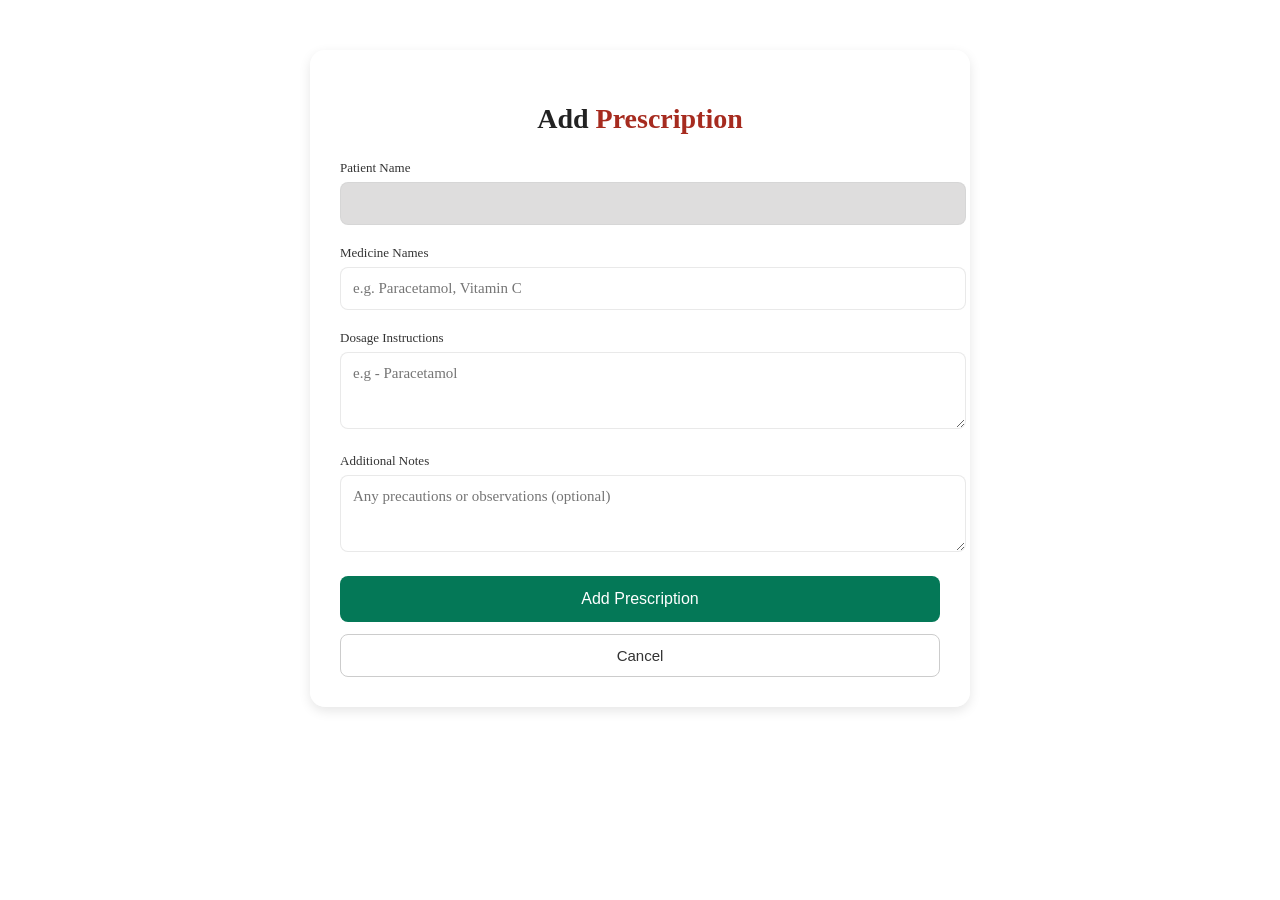
==== app/src/main/resources/static/pages/addPrescription.html @ ec432fde "Initial commit" ====
<!-- addPrescription.html -->
<!DOCTYPE html>
<html lang="en">

<head>
    <meta charset="UTF-8">
    <link rel="icon" type="image/svg+xml" href="../assets/images/logo/logo.png" />
    <title>DoctorDashboard</title>
    <link rel="stylesheet" href="../assets/css/adminDashboard.css">
    <link rel="stylesheet" href="../assets/css/doctorDashboard.css">
    <link rel="stylesheet" href="../assets/css/addPrescription.css">
    <link rel="stylesheet" href="../assets/css/style.css">
    <script src="../js/render.js" defer></script>
    <script src="../js/util.js" defer></script>
    <script src="../js/components/header.js" defer></script>
    <script src="../js/components/footer.js" defer></script>
    <script type="module" src = "../js/addPrescription.js"></script>

</head>

<body onload="renderContent()">
    <div class="container">
        <div class="wrapper">
            <div id="header"></div>
            <div class="main-content">
                <div class="form-container">
                    <h2 id="heading">Add <span>Prescription</span></h2>
                    <form>
                        <label for="patientName">Patient Name</label>
                        <input type="text" id="patientName" disabled>

                        <label for="medicines">Medicine Names</label>
                        <input type="text" id="medicines" placeholder="e.g. Paracetamol, Vitamin C" required>

                        <label for="dosage">Dosage Instructions</label>
                        <textarea id="dosage" rows="3"
                            placeholder="e.g - Paracetamol"></textarea>

                        <label for="notes">Additional Notes</label>
                        <textarea id="notes" rows="3"
                            placeholder="Any precautions or observations (optional)"></textarea>

                        <button type="submit" class="btn-primary" id="savePrescription">Add Prescription</button>
                        <button type="button" onclick="selectRole('doctor')" class="btn-secondary">Cancel</button>
                    </form>
                </div>
            </div>
            <div id="footer"></div>
        </div>
    </div>
</body>
</html>
---- app/src/main/resources/static/assets/css/adminDashboard.css ----
/*this is the style sheet for the adminDashboard. */

/* 
Global Reset (`*`)

* Purpose: Ensure consistent layout across all browsers.
* Properties:

  * `margin: 0` — removes default outer spacing from all elements.
  * `padding: 0` — removes default inner spacing.
  * `box-sizing: border-box` — ensures padding and borders are included within the total width/height of elements.

Base HTML & Body (`html, body`)

* Purpose: Establish a full-height layout and apply a standard font across the page.
* Properties:

  * `height: 100%` — allows containers to stretch to the full viewport height.
  * `font-family: Arial, sans-serif` — applies a clean, readable sans-serif font.

Main Layout Wrapper (`.wrapper`)

* Purpose: Create a flexible, vertical layout that fills the entire screen.
* Properties:

  * `display: flex` — enables flexbox for layout control.
  * `flex-direction: column` — stacks children vertically.
  * `min-height: 100vh` — ensures the wrapper always covers full screen height.

Section Heading (`h2`)

* Purpose: Style the headings prominently for section separation.
* Properties:

  * `font-size: 32px` — makes the heading large and noticeable.
  * `font-weight: bold` — emphasizes text.
  * `margin-bottom: 50px` — creates space below the heading.
  * `color: #003e3e` — uses a strong teal for visual anchoring.

Main Content Section (`.main-content`)

* Purpose: Layout the main content with padding and a background image.
* Properties:

  * `flex-grow: 1` — lets the content fill the available vertical space.
  * `padding: 40px` — adds internal spacing around content.
  * `display: flex` and `flex-direction: column` — organizes content in a vertical stack.
  * `text-align: center` — centers the text.
  * `background-image: url("index.png")` — sets a full-screen dashboard background.
  * `background-size: cover` — ensures the image covers the whole section.
  * `background-position: center` — centers the image.
  * `background-repeat: no-repeat` — avoids tiling the image.
  * `background-attachment: fixed` — fixes the image while scrolling.

Primary Button (`button`)

* Purpose: Design prominent, interactive buttons for main actions.

* Properties:

  * `background-color: #A62B1F` — sets a bold red color.
  * `color: white` — makes text stand out.
  * `border: none` — removes any outline/border.
  * `border-radius: 12px` — creates rounded corners.
  * `padding: 10px 20px` — gives space inside the button.
  * `margin-top: 20px` — adds spacing above the button.
  * `width: 200px` — ensures consistent button width.
  * `cursor: pointer` — shows a hand icon on hover.
  * `font-size: 16px` — makes the text readable.

* On Hover:

  * Retains the same red background to maintain branding.

Admin Button (`.adminBtn`)

* Purpose: Provide a secondary button style for admin-specific actions.

* Properties:

  * `background-color: #f4f4f4` — uses a light grey background.
  * `color: #333` — uses dark text for contrast.
  * `font-weight: bold` — emphasizes text.
  * `width: 110px` — smaller, compact width.
  * `padding: 10px 0` — vertical padding only.
  * `border: none` — clean look.
  * `cursor: pointer` — indicates it's clickable.

* On Hover**:

   Changes text color to `#A62B1F` for brand consistency while keeping the background same.


*/
---- app/src/main/resources/static/assets/css/doctorDashboard.css ----
/* This is the style sheet for the doctorDashboard.html */
/* 
**Table Header (`.table-header`)**

* Set font size to `24px` for clear emphasis.
* Use a dark teal color (`#015c5d`) for consistency with the theme.
* Add `30px` bottom margin and remove right margin.

**Table Styling (`table`)**

* Make the table full width (`100%`).
* Collapse borders for clean lines.
* Use a `sans-serif` font.
* Add `20px` top margin for spacing.

**Table Head (`thead`)**

* Set a very light dark background (`#33333310`) for header row.
* Use white text color (`#fff`).

**Table Cells (`td, th`)**

* Apply padding of `12px 16px` for spacing.
* Center-align the text.
* Add a subtle bottom border (`1px solid #ddd`).

**Table Row Styling**

* Alternate row colors for better readability:

  * Even rows: semi-transparent light grey (`#f9f9f959`).
  * Odd rows: soft white background (`#ffffffc0`).
* On hover: highlight row with a light teal overlay (`#015c5d39`).

**Prescription Button (`.prescription-btn`)**

* Set size to `30px x 30px`.
* Make it interactive with a pointer cursor.
* Add transition effects for scale and brightness on hover.
* On hover:

  * Slightly enlarge (`scale(1.1)`)
  * Brighten appearance
* On click: slightly shrink (`scale(0.95)`).

**No Record Message (`.noPatientRecord`)**

* Use a `16px` italic grey font to indicate no data gently.

**Today Button (`.today-btn`)**

* Add right margin (`10px`).
* Add padding (`10px`).
* Set background color to teal green (`#015c5d`).

**Date Picker (`.date-picker`)**

* Add left margin (`10px`) and top margin (`13px`).
* Round corners with `8px` radius.
* Add padding (`10px`) and set fixed height (`30px`).

---

Let me know if you'd like a consolidated style guide for the entire HospitalCRM frontend.
 */
---- app/src/main/resources/static/assets/css/addPrescription.css ----
/* This is the stylesheet for the addPrescription.html */

.form-container {
    width: 100%; 
    max-width: 600px;
    background: #ffffffc8;
    margin: 50px auto;
    padding: 30px;
    border-radius: 15px;
    box-shadow: 0 4px 12px rgba(0, 0, 0, 0.1);
    animation: fadeIn 0.5s ease-in-out;
  }

  .container h2 {
    text-align: center;
    color: #222;
    font-size: 28px;
    margin-bottom: 25px;
  }

  .container h2 span {
    color: #A62B1F;
  }

  label {
    display: block;
    margin-bottom: 6px;
    font-weight: 500;
    color: #333;
    text-align: left;
    font-size: 13px;
  }

  input, textarea {
    width: 100%;
    padding: 12px;
    resize: vertical;
    margin-bottom: 20px;
    border: 1px solid #cccccc6e;
    border-radius: 8px;
    font-size: 15px;
    outline: none;
    transition: 0.3s;
    font-family: "Verdana";
  }

  input:focus, textarea:focus {
    border-color: #015c5d;
    box-shadow: 0 0 4px #a7f3d0;
    filter: brightness(1.5);
  }

  #patientName{
    background-color: #bdbcbc80;
  }
  .btn-primary {
    background-color: #047857;
    color: #fff;
    padding: 14px;
    width: 100%;
    border: none;
    border-radius: 8px;
    font-size: 16px;
    cursor: pointer;
    transition: 0.3s;
  }

  .btn-primary:hover {
    background-color: #065f46;
  }

  .btn-secondary {
    background-color: transparent;
    color: #333;
    border: 1px solid #ccc;
    padding: 12px;
    width: 100%;
    border-radius: 8px;
    font-size: 15px;
    margin-top: 12px;
    cursor: pointer;
  }

  .btn-secondary:hover{
    color: #fff;
  }

  @keyframes fadeIn {
    from { opacity: 0; transform: translateY(30px); }
    to   { opacity: 1; transform: translateY(0); }
  }
---- app/src/main/resources/static/assets/css/style.css ----
/* This is the style sheet for global change across the files. */

/* style.css */
.header {
    display: flex;
    justify-content: space-between;
    align-items: center;
    background-color: #f4f4f4;
    color: #333;
    padding: 10px 20px;
    border-bottom: 2px solid #ccc;
    flex-wrap: wrap;
    min-height: 60px;
  }
  
  /* Logo section with image + title */
  .logo-link{
    display: flex;
    align-items: center;
    gap: 10px;
    
  }
  
  .logo-img {
    height: 40px;
    width: auto;
    max-width: 100%;
    object-fit: contain;
  }
  
  /* Logo text / slogan */
  .logo-title {
    font-size: 20px;
    font-weight: bold;
    color: #333;
  }
  
  /* Nav links styling */
  nav a {
    margin-left: 20px;
    margin-right: 20px;
    text-decoration: none;
    color: #333;
    font-weight: bold;
  }
  
  nav a:hover {
    color: #003e3e;
  }
  

  /* Responsive behavior */
  @media (max-width: 600px) {
    .header {
      flex-direction: column;
      align-items: flex-start;
    }
  
    nav {
      margin-top: 10px;
    }
  
    nav a {
      margin-left: 0;
      margin-right: 10px;
    }
  
    .logo-img {
      height: 30px;
    }
  
    .logo-title {
      font-size: 18px;
    }
  }

  .doctorHeader{
    margin-right: 30px
  }
  .doctorHeader:hover{
    color:#A62B1F;
  }
/* Footer Section */
.footer {
    background-color: #f4f4f4;
    color: #fff;
    padding: 40px 20px;
    border-top: 2px solid #f4f4f4;
    
  }
  
  .footer-container {
    display: flex;
    flex-wrap: wrap;
    justify-content: space-between;
    gap: 30px;
    max-width: 1200px;
    margin: 0 auto;
  }
  
  .footer-logo {
    flex: 1 1 250px;
    display: flex;
    flex-direction: column;
    align-items: flex-start;
    gap: 15px;
  }
  
  .footer-logo img {
    height: 50px;
    width: auto;
  }
  
  .footer-logo p {
    font-size: 14px;
    color: #0a0a23;
  }
  
  .footer-links {
    display: flex;
    flex: 2 1 500px;
    justify-content: space-between;
    flex-wrap: wrap;
    gap: 20px;
  }
  
  .footer-column {
    display: flex;
    flex-direction: column;
    gap: 10px;
  }
  
  .footer-column h4 {
    font-size: 16px;
    font-weight: bold;
    margin-bottom: 8px;
    color: #0a0a23;
  }
  
  .footer-column a {
    text-decoration: none;
    color: #0a0a23;
    font-size: 14px;
  }
  
  .footer-column a:hover {
    color: #003e3e;
    transition: color 0.3s ease;
  }
  
  /* Mobile Responsiveness */
  @media (max-width: 768px) {
    .footer-container {
      flex-direction: column;
      align-items: flex-start;
    }
  
    .footer-links {
      flex-direction: column;
      gap: 20px;
    }
  }
  

  .modal {
    display: none;
    position: fixed;
    z-index: 999;
    padding-top: 60px;
    left: 0;
    top: 0;
    width: 100%;
    height: 100%;
    background-color: rgba(0,0,0,0.6);
  }
  
  .modal-content {
    background-color: white;
    margin: auto;
    padding: 30px;
    border-radius: 10px;
    width: 400px;
    position: relative;
  }
  
  .modal-content h2{
    font-size: 32px;
  }

  .close {
    color: #aaa;
    position: absolute;
    right: 20px;
    top: 15px;
    font-size: 28px;
    font-weight: bold;
    cursor: pointer;
  }
  
  .close:hover {
    color: black;
  }



  .dashboard-btn{
    width: 100%;
  }

  .input-field {
    padding: 10px;
    border: 1px solid #ccc;
    font-size: 16px;
    margin-top: 10px;
    margin-bottom: 20px;
    width: 100%;
    appearance: none; /* Remove default OS styles */
    background-color: #fff;
    color: #333;
    cursor: pointer;
    border-radius: 8px;
  }
  
  .input-field:hover {
    border-color: #015c5d;
    background-color: #f0fdfd;
  }
  
  .input-field:focus {
    outline: none;
    border-color: #015c5d;
    box-shadow: 0 0 5px rgba(1, 92, 93, 0.5);
    filter: brightness(1.2);
  }
  
  .select-dropdown option {
    font-size: 16px;
    padding: 10px;
  }
  

  #content {
    display: grid;
    grid-template-columns: repeat(auto-fit, minmax(315px, 1fr));
    gap: 40px;
    padding: 20px;
  }

  .doctor-card {
    display: flex;
    flex-direction: column;
    justify-content: space-between;
    border: 1px solid #ddd;
    border-radius: 10px;
    width:auto;
    overflow: hidden;
    background-color: #fff;
    box-shadow: 0 4px 6px rgba(0,0,0,0.1);
    transition: transform 0.2s ease;
  }
  
  .doctor-card:hover {
    transform: scale(1.02);
  }
  
  .doctor-info {
    padding: 12px;
    flex-grow: 1;
  }
  
  .doctor-info h3 {
    margin-top: 30px;
    font-size: 24px;
    color: #015c5d;
  }
  
  .doctor-info p {
    margin: 20px 0px;
    font-size: 14px;
    color: #555;
  }
  
  .card-actions {
    background-color: #e28282;
    padding: 10px;
    text-align: center;
  }

  .card-actions:hover {
    background-color: #d26969;
  }
  
  .card-actions button {
    background: transparent;
    border: none;
    color: #fff;
    font-weight: bold;
    cursor: pointer;
  }
  
  .card-actions button:hover {
    color: #fff;
    border-color: #015c5d;
  }
  
  #roleSelector {
    width:auto;
    border-radius: 10px;
  }
  
  span {
    color : #A62B1F;
  }

  .searchBar{
    height: 30px;
    padding:20px;
    font-size: 16px;
    margin-bottom: 30px;
    border: 0.2px solid grey;
}

  .searchBar:focus{
    outline: none;
    border-color: #015c5d;
    box-shadow: 0 0 5px rgba(1, 92, 93, 0.697);
}

.filter-wrapper {
  width: 350px;
  display: flex;
  flex-direction: row;
  
}

.filter-select {
  margin-right: 8px;
  width: 100%;
  padding: 8px 12px;
  border: 1px solid #ccc;
  border-radius: 6px;
  background-color: #fff;
  color: #333;
  font-size: 14px;
  background-position: right 10px center;
  background-size: 16px 16px;
  cursor: pointer;
  transition: border-color 0.2s, box-shadow 0.2s;
}

.filter-select:focus {
  border-color: #015c5d;
  box-shadow: 0 0 5px rgba(1, 92, 93, 0.697);
  outline: none;
}

.availabilityLabel{
  margin-bottom: 8px;
}

.availability-container {
  margin-bottom: 1rem;
  
}

.checkbox-group {
  display: flex;
  flex-direction: column;
  gap: 1rem;
  margin-top: 1rem;
}

.checkbox-group label {
  font-weight: 500;
  cursor: pointer;
}

.checkbox-group input[type="checkbox"] {
  margin-right: 0.5rem;
  accent-color: #015c5db8; 
}
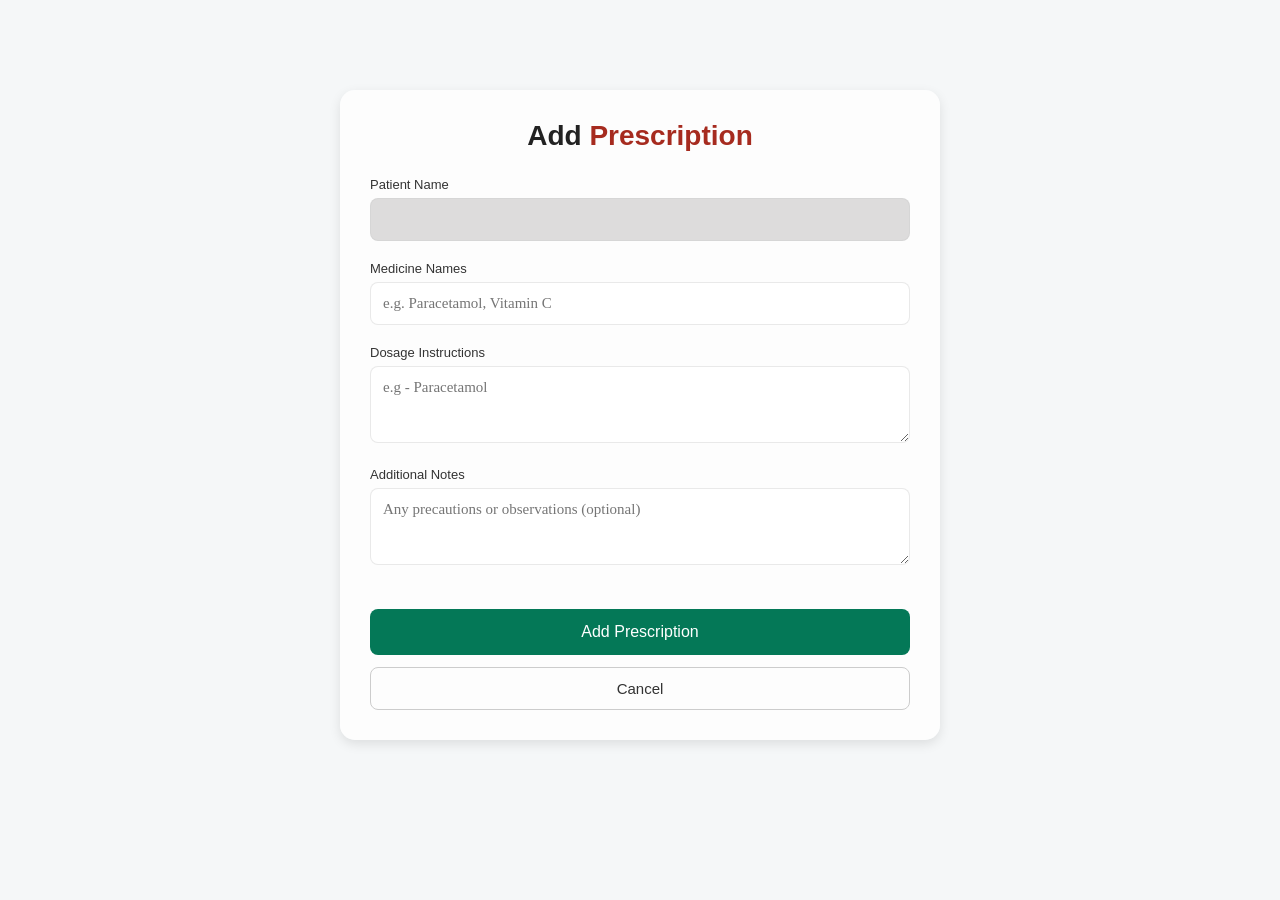
==== commit 4e055627: "Completed front end pages for Clinic Management System" ====
--- a/app/src/main/resources/static/pages/addPrescription.html
+++ b/app/src/main/resources/static/pages/addPrescription.html
@@ -10,11 +10,11 @@
     <link rel="stylesheet" href="../assets/css/doctorDashboard.css">
     <link rel="stylesheet" href="../assets/css/addPrescription.css">
     <link rel="stylesheet" href="../assets/css/style.css">
-    <script src="../js/render.js" defer></script>
+   <!-- <script src="../js/render.js" defer></script>
     <script src="../js/util.js" defer></script>
     <script src="../js/components/header.js" defer></script>
     <script src="../js/components/footer.js" defer></script>
-    <script type="module" src = "../js/addPrescription.js"></script>
+    <script type="module" src = "../js/addPrescription.js"></script> -->
 
 </head>
 
--- a/app/src/main/resources/static/assets/css/adminDashboard.css
+++ b/app/src/main/resources/static/assets/css/adminDashboard.css
@@ -91,4 +91,205 @@
    Changes text color to `#A62B1F` for brand consistency while keeping the background same.
 
 
-*/+*/
+/* index.css */
+
+/* Global Reset */
+/* this is the style sheet for the adminDashboard */
+
+/* adminDashboard.css */
+
+/* Global Reset */
+* {
+    margin: 0;
+    padding: 0;
+    box-sizing: border-box;
+}
+
+/* Base HTML & Body */
+html,
+body {
+    height: 100%;
+    font-family: Arial, sans-serif;
+}
+
+/* Main Layout Wrapper */
+.wrapper {
+    display: flex;
+    flex-direction: column;
+    min-height: 100vh;
+}
+
+/* Section Heading */
+h2 {
+    font-size: 32px;
+    font-weight: bold;
+    margin-bottom: 50px;
+    color: #003e3e;
+}
+
+/* Main Content Section */
+.main-content {
+    flex-grow: 1;
+    padding: 40px;
+    display: flex;
+    flex-direction: column;
+    text-align: center;
+
+    background-image: url("index.png");
+    background-size: cover;
+    background-position: center;
+    background-repeat: no-repeat;
+    background-attachment: fixed;
+}
+
+/* Dashboard Controls */
+.dashboard-controls {
+    display: flex;
+    flex-wrap: wrap;
+    justify-content: center;
+    align-items: center;
+    gap: 15px;
+    margin-bottom: 30px;
+}
+
+/* Search Input */
+#searchBar {
+    width: 260px;
+    padding: 10px 14px;
+    border: 1px solid #ccc;
+    border-radius: 10px;
+    font-size: 15px;
+}
+
+/* Filter Dropdowns */
+#timeFilter,
+#specialtyFilter {
+    width: 180px;
+    padding: 10px 12px;
+    border: 1px solid #ccc;
+    border-radius: 10px;
+    font-size: 15px;
+    background-color: #fff;
+    cursor: pointer;
+}
+
+/* Content Area */
+#content,
+.dashboard-content {
+    display: grid;
+    grid-template-columns: repeat(auto-fit, minmax(260px, 1fr));
+    gap: 20px;
+    width: 100%;
+    margin-top: 20px;
+}
+
+/* Primary Button */
+button {
+    background-color: #A62B1F;
+    color: white;
+    border: none;
+    border-radius: 12px;
+    padding: 10px 20px;
+    margin-top: 20px;
+    width: 200px;
+    cursor: pointer;
+    font-size: 16px;
+    transition: 0.3s ease;
+}
+
+button:hover {
+    background-color: #A62B1F;
+}
+
+/* Admin Button */
+.adminBtn {
+    background-color: #f4f4f4;
+    color: #333;
+    font-weight: bold;
+    width: 110px;
+    padding: 10px 0;
+    border: none;
+    cursor: pointer;
+    border-radius: 10px;
+    margin-top: 0;
+}
+
+.adminBtn:hover {
+    color: #A62B1F;
+    background-color: #f4f4f4;
+}
+
+/* Modal Overlay */
+.modal {
+    display: none;
+    position: fixed;
+    z-index: 999;
+    left: 0;
+    top: 0;
+    width: 100%;
+    height: 100%;
+    overflow: auto;
+    background-color: rgba(0, 0, 0, 0.5);
+}
+
+/* Modal Content */
+.modal-content {
+    background-color: #fff;
+    margin: 8% auto;
+    padding: 25px;
+    border-radius: 16px;
+    width: 90%;
+    max-width: 600px;
+    position: relative;
+    box-shadow: 0 10px 30px rgba(0, 0, 0, 0.25);
+    text-align: left;
+}
+
+/* Close Button */
+.close-btn {
+    position: absolute;
+    right: 18px;
+    top: 12px;
+    font-size: 30px;
+    font-weight: bold;
+    color: #333;
+    cursor: pointer;
+}
+
+.close-btn:hover {
+    color: #A62B1F;
+}
+
+/* Modal Body */
+#modal-body {
+    margin-top: 20px;
+}
+
+/* Responsive Design */
+@media (max-width: 768px) {
+    .main-content {
+        padding: 20px;
+    }
+
+    h2 {
+        font-size: 26px;
+        margin-bottom: 30px;
+    }
+
+    .dashboard-controls {
+        flex-direction: column;
+    }
+
+    #searchBar,
+    #timeFilter,
+    #specialtyFilter,
+    button {
+        width: 100%;
+        max-width: 320px;
+    }
+
+    .adminBtn {
+        width: 140px;
+    }
+}
--- a/app/src/main/resources/static/assets/css/doctorDashboard.css
+++ b/app/src/main/resources/static/assets/css/doctorDashboard.css
@@ -60,6 +60,319 @@
 * Add padding (`10px`) and set fixed height (`30px`).
 
 ---
-
-Let me know if you'd like a consolidated style guide for the entire HospitalCRM frontend.
- */+/* This is the style sheet for doctorDashboard.html */
+
+/* Global Reset */
+* {
+    margin: 0;
+    padding: 0;
+    box-sizing: border-box;
+}
+
+/* Base */
+html,
+body {
+    min-height: 100%;
+    font-family: 'Roboto', sans-serif;
+    background-color: #f5f7f8;
+    color: #222;
+}
+
+/* Wrapper Layout */
+.wrapper {
+    min-height: 100vh;
+    display: flex;
+    flex-direction: column;
+}
+
+/* Main Content Area */
+.main-content {
+    flex-grow: 1;
+    padding: 40px;
+    display: flex;
+    flex-direction: column;
+    gap: 25px;
+}
+
+/* Dashboard Controls */
+.dashboard-controls {
+    display: flex;
+    justify-content: space-between;
+    align-items: center;
+    gap: 20px;
+    flex-wrap: wrap;
+    background: #ffffff;
+    padding: 20px;
+    border-radius: 14px;
+    box-shadow: 0 4px 14px rgba(0, 0, 0, 0.08);
+}
+
+/* Search Bar */
+.searchBar,
+#searchBar {
+    flex: 1;
+    min-width: 240px;
+    padding: 12px 16px;
+    border: 1px solid #d6d6d6;
+    border-radius: 10px;
+    font-size: 16px;
+    outline: none;
+    transition: border-color 0.2s ease, box-shadow 0.2s ease;
+}
+
+.searchBar:focus,
+#searchBar:focus {
+    border-color: #015c5d;
+    box-shadow: 0 0 0 3px rgba(1, 92, 93, 0.12);
+}
+
+/* Filter Controls */
+.filter-controls {
+    display: flex;
+    align-items: center;
+    gap: 12px;
+    flex-wrap: wrap;
+}
+
+/* Today Button */
+.today-btn,
+#todayButton {
+    margin-right: 10px;
+    padding: 10px 16px;
+    background-color: #015c5d;
+    color: #ffffff;
+    border: none;
+    border-radius: 8px;
+    cursor: pointer;
+    font-size: 15px;
+    transition: background-color 0.2s ease, transform 0.2s ease;
+}
+
+.today-btn:hover,
+#todayButton:hover {
+    background-color: #003e3e;
+    transform: translateY(-1px);
+}
+
+.today-btn:active,
+#todayButton:active {
+    transform: translateY(0);
+}
+
+/* Date Picker */
+.date-picker,
+#datePicker {
+    margin-left: 10px;
+    margin-top: 13px;
+    border-radius: 8px;
+    padding: 10px;
+    height: 42px;
+    border: 1px solid #ccc;
+    font-size: 15px;
+    background-color: #fff;
+    color: #222;
+}
+
+/* Table Section */
+.patient-table-section {
+    width: 100%;
+    overflow-x: auto;
+    background: #ffffff;
+    border-radius: 14px;
+    box-shadow: 0 4px 14px rgba(0, 0, 0, 0.08);
+    padding: 20px;
+}
+
+/* Table Header */
+.table-header {
+    font-size: 24px;
+    color: #015c5d;
+    margin-bottom: 30px;
+    margin-right: 0;
+    font-weight: 700;
+}
+
+/* Table Styling */
+table,
+.patient-table {
+    width: 100%;
+    border-collapse: collapse;
+    font-family: sans-serif;
+    margin-top: 20px;
+    overflow: hidden;
+    border-radius: 10px;
+}
+
+/* Table Head */
+thead {
+    background-color: #33333310;
+    color: #fff;
+}
+
+/* More readable header cells */
+thead th {
+    background-color: #015c5d;
+    color: #ffffff;
+    font-weight: 600;
+}
+
+/* Table Cells */
+td,
+th {
+    padding: 12px 16px;
+    text-align: center;
+    border-bottom: 1px solid #ddd;
+}
+
+/* Table Row Styling */
+tbody tr:nth-child(even) {
+    background-color: #f9f9f959;
+}
+
+tbody tr:nth-child(odd) {
+    background-color: #ffffffc0;
+}
+
+tbody tr:hover {
+    background-color: #015c5d39;
+}
+
+/* Prescription Button */
+.prescription-btn {
+    width: 30px;
+    height: 30px;
+    cursor: pointer;
+    transition: transform 0.2s ease, filter 0.2s ease;
+    display: inline-block;
+    object-fit: contain;
+}
+
+.prescription-btn:hover {
+    transform: scale(1.1);
+    filter: brightness(1.15);
+}
+
+.prescription-btn:active {
+    transform: scale(0.95);
+}
+
+/* Prescription action button alternative */
+.prescription-action {
+    background-color: #015c5d;
+    color: #fff;
+    border: none;
+    border-radius: 8px;
+    padding: 8px 14px;
+    cursor: pointer;
+    font-size: 14px;
+    transition: background-color 0.2s ease, transform 0.2s ease;
+}
+
+.prescription-action:hover {
+    background-color: #003e3e;
+    transform: scale(1.03);
+}
+
+.prescription-action:active {
+    transform: scale(0.97);
+}
+
+/* No Record Message */
+.noPatientRecord {
+    font-size: 16px;
+    font-style: italic;
+    color: grey;
+    text-align: center;
+    margin-top: 20px;
+    padding: 20px;
+}
+
+/* Utility empty state */
+.empty-state {
+    text-align: center;
+    font-size: 16px;
+    font-style: italic;
+    color: #777;
+    padding: 20px;
+}
+
+/* Responsive Design */
+@media (max-width: 992px) {
+    .dashboard-controls {
+        flex-direction: column;
+        align-items: stretch;
+    }
+
+    .filter-controls {
+        justify-content: flex-start;
+    }
+
+    .date-picker,
+    #datePicker {
+        margin-left: 0;
+        margin-top: 0;
+    }
+
+    .today-btn,
+    #todayButton {
+        margin-right: 0;
+    }
+}
+
+@media (max-width: 768px) {
+    .main-content {
+        padding: 20px;
+    }
+
+    .table-header {
+        font-size: 20px;
+    }
+
+    td,
+    th {
+        padding: 10px;
+        font-size: 14px;
+    }
+
+    .patient-table-section {
+        padding: 15px;
+    }
+
+    .searchBar,
+    #searchBar {
+        width: 100%;
+    }
+}
+
+@media (max-width: 480px) {
+    .main-content {
+        padding: 15px;
+    }
+
+    .dashboard-controls {
+        padding: 15px;
+    }
+
+    .patient-table-section {
+        padding: 10px;
+    }
+
+    td,
+    th {
+        font-size: 13px;
+        padding: 8px;
+    }
+
+    .today-btn,
+    #todayButton,
+    .date-picker,
+    #datePicker {
+        width: 100%;
+    }
+
+    .filter-controls {
+        flex-direction: column;
+        align-items: stretch;
+    }
+}
+
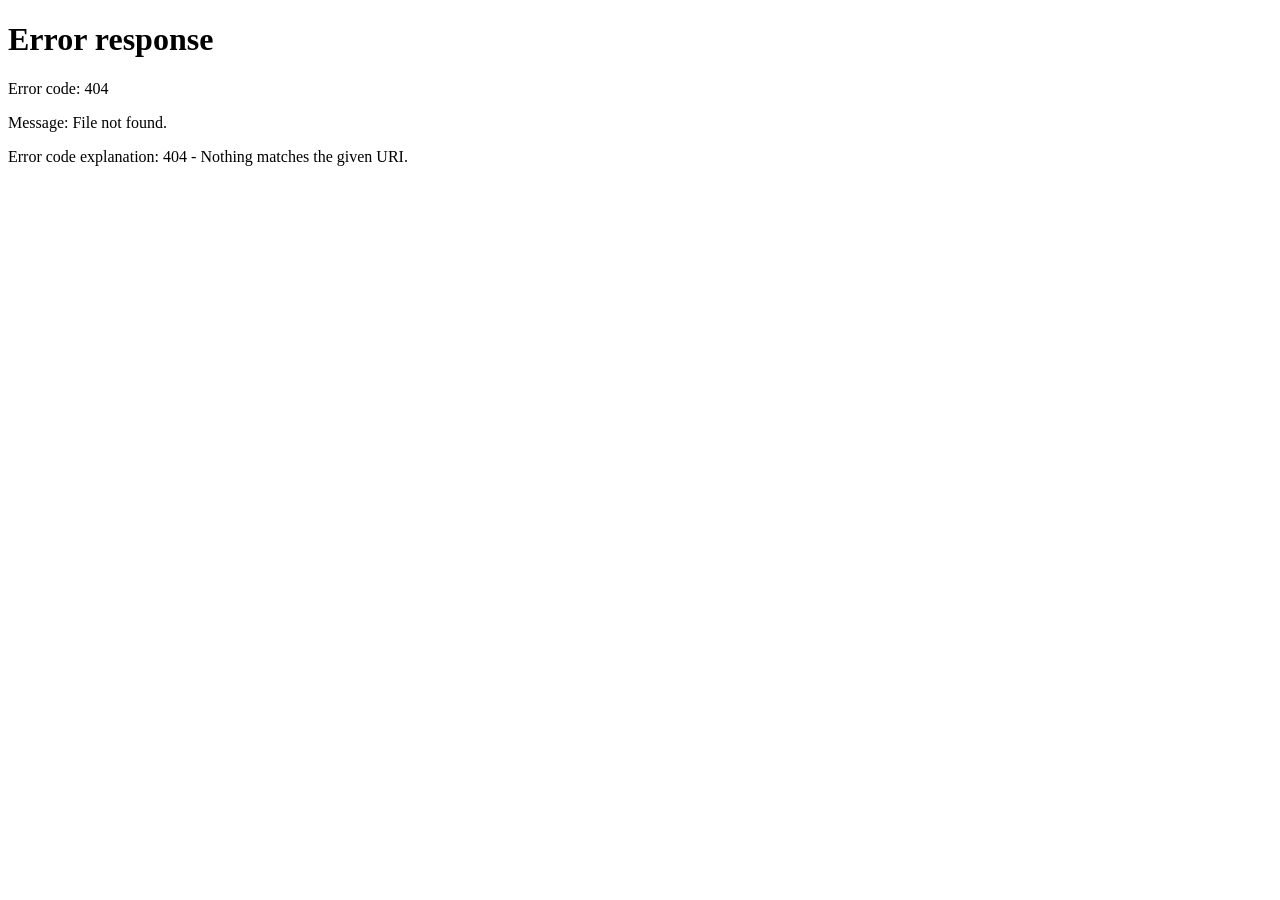
==== commit 6bc0b865: "completing backend Logic" ====
--- a/app/src/main/resources/static/pages/addPrescription.html
+++ b/app/src/main/resources/static/pages/addPrescription.html
@@ -10,11 +10,11 @@
     <link rel="stylesheet" href="../assets/css/doctorDashboard.css">
     <link rel="stylesheet" href="../assets/css/addPrescription.css">
     <link rel="stylesheet" href="../assets/css/style.css">
-   <!-- <script src="../js/render.js" defer></script>
+    <script src="../js/render.js" defer></script>
     <script src="../js/util.js" defer></script>
     <script src="../js/components/header.js" defer></script>
     <script src="../js/components/footer.js" defer></script>
-    <script type="module" src = "../js/addPrescription.js"></script> -->
+    <script type="module" src = "../js/addPrescription.js"></script>
 
 </head>
 
--- a/app/src/main/resources/static/assets/css/adminDashboard.css
+++ b/app/src/main/resources/static/assets/css/adminDashboard.css
@@ -1,126 +1,23 @@
-/*this is the style sheet for the adminDashboard. */
-
-/* 
-Global Reset (`*`)
-
-* Purpose: Ensure consistent layout across all browsers.
-* Properties:
-
-  * `margin: 0` — removes default outer spacing from all elements.
-  * `padding: 0` — removes default inner spacing.
-  * `box-sizing: border-box` — ensures padding and borders are included within the total width/height of elements.
-
-Base HTML & Body (`html, body`)
-
-* Purpose: Establish a full-height layout and apply a standard font across the page.
-* Properties:
-
-  * `height: 100%` — allows containers to stretch to the full viewport height.
-  * `font-family: Arial, sans-serif` — applies a clean, readable sans-serif font.
-
-Main Layout Wrapper (`.wrapper`)
-
-* Purpose: Create a flexible, vertical layout that fills the entire screen.
-* Properties:
-
-  * `display: flex` — enables flexbox for layout control.
-  * `flex-direction: column` — stacks children vertically.
-  * `min-height: 100vh` — ensures the wrapper always covers full screen height.
-
-Section Heading (`h2`)
-
-* Purpose: Style the headings prominently for section separation.
-* Properties:
-
-  * `font-size: 32px` — makes the heading large and noticeable.
-  * `font-weight: bold` — emphasizes text.
-  * `margin-bottom: 50px` — creates space below the heading.
-  * `color: #003e3e` — uses a strong teal for visual anchoring.
-
-Main Content Section (`.main-content`)
-
-* Purpose: Layout the main content with padding and a background image.
-* Properties:
-
-  * `flex-grow: 1` — lets the content fill the available vertical space.
-  * `padding: 40px` — adds internal spacing around content.
-  * `display: flex` and `flex-direction: column` — organizes content in a vertical stack.
-  * `text-align: center` — centers the text.
-  * `background-image: url("index.png")` — sets a full-screen dashboard background.
-  * `background-size: cover` — ensures the image covers the whole section.
-  * `background-position: center` — centers the image.
-  * `background-repeat: no-repeat` — avoids tiling the image.
-  * `background-attachment: fixed` — fixes the image while scrolling.
-
-Primary Button (`button`)
-
-* Purpose: Design prominent, interactive buttons for main actions.
-
-* Properties:
-
-  * `background-color: #A62B1F` — sets a bold red color.
-  * `color: white` — makes text stand out.
-  * `border: none` — removes any outline/border.
-  * `border-radius: 12px` — creates rounded corners.
-  * `padding: 10px 20px` — gives space inside the button.
-  * `margin-top: 20px` — adds spacing above the button.
-  * `width: 200px` — ensures consistent button width.
-  * `cursor: pointer` — shows a hand icon on hover.
-  * `font-size: 16px` — makes the text readable.
-
-* On Hover:
-
-  * Retains the same red background to maintain branding.
-
-Admin Button (`.adminBtn`)
-
-* Purpose: Provide a secondary button style for admin-specific actions.
-
-* Properties:
-
-  * `background-color: #f4f4f4` — uses a light grey background.
-  * `color: #333` — uses dark text for contrast.
-  * `font-weight: bold` — emphasizes text.
-  * `width: 110px` — smaller, compact width.
-  * `padding: 10px 0` — vertical padding only.
-  * `border: none` — clean look.
-  * `cursor: pointer` — indicates it's clickable.
-
-* On Hover**:
-
-   Changes text color to `#A62B1F` for brand consistency while keeping the background same.
-
-
-*/
-/* index.css */
-
-/* Global Reset */
 /* this is the style sheet for the adminDashboard */
 
-/* adminDashboard.css */
-
-/* Global Reset */
 * {
     margin: 0;
     padding: 0;
     box-sizing: border-box;
 }
 
-/* Base HTML & Body */
 html,
 body {
     height: 100%;
     font-family: Arial, sans-serif;
 }
 
-/* Main Layout Wrapper */
 .wrapper {
     display: flex;
     flex-direction: column;
     min-height: 100vh;
 }
 
-/* Section Heading */
 h2 {
     font-size: 32px;
     font-weight: bold;
@@ -128,14 +25,12 @@
     color: #003e3e;
 }
 
-/* Main Content Section */
 .main-content {
     flex-grow: 1;
     padding: 40px;
     display: flex;
     flex-direction: column;
     text-align: center;
-
     background-image: url("index.png");
     background-size: cover;
     background-position: center;
@@ -143,29 +38,30 @@
     background-attachment: fixed;
 }
 
-/* Dashboard Controls */
-.dashboard-controls {
-    display: flex;
-    flex-wrap: wrap;
-    justify-content: center;
-    align-items: center;
-    gap: 15px;
-    margin-bottom: 30px;
-}
-
-/* Search Input */
+.searchBar,
 #searchBar {
     width: 260px;
+    max-width: 100%;
     padding: 10px 14px;
     border: 1px solid #ccc;
     border-radius: 10px;
     font-size: 15px;
+    margin-bottom: 16px;
 }
 
-/* Filter Dropdowns */
+.filter-wrapper {
+    display: flex;
+    align-items: center;
+    gap: 12px;
+    flex-wrap: wrap;
+    margin-bottom: 20px;
+}
+
+.filter-select,
 #timeFilter,
 #specialtyFilter {
     width: 180px;
+    max-width: 100%;
     padding: 10px 12px;
     border: 1px solid #ccc;
     border-radius: 10px;
@@ -174,7 +70,6 @@
     cursor: pointer;
 }
 
-/* Content Area */
 #content,
 .dashboard-content {
     display: grid;
@@ -184,7 +79,6 @@
     margin-top: 20px;
 }
 
-/* Primary Button */
 button {
     background-color: #A62B1F;
     color: white;
@@ -195,14 +89,12 @@
     width: 200px;
     cursor: pointer;
     font-size: 16px;
-    transition: 0.3s ease;
 }
 
 button:hover {
     background-color: #A62B1F;
 }
 
-/* Admin Button */
 .adminBtn {
     background-color: #f4f4f4;
     color: #333;
@@ -220,7 +112,6 @@
     background-color: #f4f4f4;
 }
 
-/* Modal Overlay */
 .modal {
     display: none;
     position: fixed;
@@ -233,7 +124,6 @@
     background-color: rgba(0, 0, 0, 0.5);
 }
 
-/* Modal Content */
 .modal-content {
     background-color: #fff;
     margin: 8% auto;
@@ -246,8 +136,7 @@
     text-align: left;
 }
 
-/* Close Button */
-.close-btn {
+.close {
     position: absolute;
     right: 18px;
     top: 12px;
@@ -257,16 +146,14 @@
     cursor: pointer;
 }
 
-.close-btn:hover {
+.close:hover {
     color: #A62B1F;
 }
 
-/* Modal Body */
 #modal-body {
     margin-top: 20px;
 }
 
-/* Responsive Design */
 @media (max-width: 768px) {
     .main-content {
         padding: 20px;
@@ -277,11 +164,14 @@
         margin-bottom: 30px;
     }
 
-    .dashboard-controls {
+    .filter-wrapper {
         flex-direction: column;
+        align-items: flex-start;
     }
 
+    .searchBar,
     #searchBar,
+    .filter-select,
     #timeFilter,
     #specialtyFilter,
     button {
@@ -292,4 +182,4 @@
     .adminBtn {
         width: 140px;
     }
-}+}
--- a/app/src/main/resources/static/assets/css/doctorDashboard.css
+++ b/app/src/main/resources/static/assets/css/doctorDashboard.css
@@ -1,222 +1,73 @@
 /* This is the style sheet for the doctorDashboard.html */
-/* 
-**Table Header (`.table-header`)**
 
-* Set font size to `24px` for clear emphasis.
-* Use a dark teal color (`#015c5d`) for consistency with the theme.
-* Add `30px` bottom margin and remove right margin.
-
-**Table Styling (`table`)**
-
-* Make the table full width (`100%`).
-* Collapse borders for clean lines.
-* Use a `sans-serif` font.
-* Add `20px` top margin for spacing.
-
-**Table Head (`thead`)**
-
-* Set a very light dark background (`#33333310`) for header row.
-* Use white text color (`#fff`).
-
-**Table Cells (`td, th`)**
-
-* Apply padding of `12px 16px` for spacing.
-* Center-align the text.
-* Add a subtle bottom border (`1px solid #ddd`).
-
-**Table Row Styling**
-
-* Alternate row colors for better readability:
-
-  * Even rows: semi-transparent light grey (`#f9f9f959`).
-  * Odd rows: soft white background (`#ffffffc0`).
-* On hover: highlight row with a light teal overlay (`#015c5d39`).
-
-**Prescription Button (`.prescription-btn`)**
-
-* Set size to `30px x 30px`.
-* Make it interactive with a pointer cursor.
-* Add transition effects for scale and brightness on hover.
-* On hover:
-
-  * Slightly enlarge (`scale(1.1)`)
-  * Brighten appearance
-* On click: slightly shrink (`scale(0.95)`).
-
-**No Record Message (`.noPatientRecord`)**
-
-* Use a `16px` italic grey font to indicate no data gently.
-
-**Today Button (`.today-btn`)**
-
-* Add right margin (`10px`).
-* Add padding (`10px`).
-* Set background color to teal green (`#015c5d`).
-
-**Date Picker (`.date-picker`)**
-
-* Add left margin (`10px`) and top margin (`13px`).
-* Round corners with `8px` radius.
-* Add padding (`10px`) and set fixed height (`30px`).
-
----
-/* This is the style sheet for doctorDashboard.html */
-
-/* Global Reset */
-* {
-    margin: 0;
-    padding: 0;
-    box-sizing: border-box;
-}
-
-/* Base */
-html,
-body {
-    min-height: 100%;
-    font-family: 'Roboto', sans-serif;
-    background-color: #f5f7f8;
-    color: #222;
-}
-
-/* Wrapper Layout */
-.wrapper {
-    min-height: 100vh;
-    display: flex;
-    flex-direction: column;
-}
-
-/* Main Content Area */
 .main-content {
     flex-grow: 1;
     padding: 40px;
-    display: flex;
-    flex-direction: column;
-    gap: 25px;
 }
 
-/* Dashboard Controls */
-.dashboard-controls {
+.filter-wrapper {
     display: flex;
-    justify-content: space-between;
     align-items: center;
-    gap: 20px;
     flex-wrap: wrap;
-    background: #ffffff;
-    padding: 20px;
-    border-radius: 14px;
-    box-shadow: 0 4px 14px rgba(0, 0, 0, 0.08);
+    margin-bottom: 20px;
 }
 
-/* Search Bar */
-.searchBar,
-#searchBar {
-    flex: 1;
-    min-width: 240px;
-    padding: 12px 16px;
-    border: 1px solid #d6d6d6;
-    border-radius: 10px;
-    font-size: 16px;
-    outline: none;
-    transition: border-color 0.2s ease, box-shadow 0.2s ease;
+.searchBar {
+    width: 100%;
+    max-width: 420px;
+    margin-bottom: 16px;
+    padding: 12px 14px;
+    border: 1px solid #d8d8d8;
+    border-radius: 8px;
+    font-size: 15px;
 }
 
-.searchBar:focus,
-#searchBar:focus {
+.searchBar:focus {
+    outline: none;
     border-color: #015c5d;
-    box-shadow: 0 0 0 3px rgba(1, 92, 93, 0.12);
+    box-shadow: 0 0 4px rgba(1, 92, 93, 0.35);
 }
 
-/* Filter Controls */
-.filter-controls {
-    display: flex;
-    align-items: center;
-    gap: 12px;
-    flex-wrap: wrap;
-}
-
-/* Today Button */
-.today-btn,
-#todayButton {
+.today-btn {
     margin-right: 10px;
-    padding: 10px 16px;
+    padding: 10px;
     background-color: #015c5d;
-    color: #ffffff;
+    color: #fff;
     border: none;
     border-radius: 8px;
     cursor: pointer;
-    font-size: 15px;
-    transition: background-color 0.2s ease, transform 0.2s ease;
 }
 
-.today-btn:hover,
-#todayButton:hover {
+.today-btn:hover {
     background-color: #003e3e;
-    transform: translateY(-1px);
 }
 
-.today-btn:active,
-#todayButton:active {
-    transform: translateY(0);
-}
-
-/* Date Picker */
-.date-picker,
-#datePicker {
+.date-picker {
     margin-left: 10px;
     margin-top: 13px;
     border-radius: 8px;
     padding: 10px;
-    height: 42px;
+    height: 40px;
     border: 1px solid #ccc;
-    font-size: 15px;
-    background-color: #fff;
-    color: #222;
 }
 
-/* Table Section */
-.patient-table-section {
-    width: 100%;
-    overflow-x: auto;
-    background: #ffffff;
-    border-radius: 14px;
-    box-shadow: 0 4px 14px rgba(0, 0, 0, 0.08);
-    padding: 20px;
-}
-
-/* Table Header */
-.table-header {
-    font-size: 24px;
-    color: #015c5d;
-    margin-bottom: 30px;
-    margin-right: 0;
-    font-weight: 700;
-}
-
-/* Table Styling */
-table,
-.patient-table {
+table {
     width: 100%;
     border-collapse: collapse;
     font-family: sans-serif;
     margin-top: 20px;
-    overflow: hidden;
-    border-radius: 10px;
 }
 
-/* Table Head */
 thead {
     background-color: #33333310;
     color: #fff;
 }
 
-/* More readable header cells */
 thead th {
     background-color: #015c5d;
-    color: #ffffff;
-    font-weight: 600;
+    color: #fff;
 }
 
-/* Table Cells */
 td,
 th {
     padding: 12px 16px;
@@ -224,7 +75,6 @@
     border-bottom: 1px solid #ddd;
 }
 
-/* Table Row Styling */
 tbody tr:nth-child(even) {
     background-color: #f9f9f959;
 }
@@ -237,142 +87,24 @@
     background-color: #015c5d39;
 }
 
-/* Prescription Button */
 .prescription-btn {
     width: 30px;
     height: 30px;
     cursor: pointer;
     transition: transform 0.2s ease, filter 0.2s ease;
-    display: inline-block;
-    object-fit: contain;
 }
 
 .prescription-btn:hover {
     transform: scale(1.1);
-    filter: brightness(1.15);
+    filter: brightness(1.1);
 }
 
 .prescription-btn:active {
     transform: scale(0.95);
 }
 
-/* Prescription action button alternative */
-.prescription-action {
-    background-color: #015c5d;
-    color: #fff;
-    border: none;
-    border-radius: 8px;
-    padding: 8px 14px;
-    cursor: pointer;
-    font-size: 14px;
-    transition: background-color 0.2s ease, transform 0.2s ease;
-}
-
-.prescription-action:hover {
-    background-color: #003e3e;
-    transform: scale(1.03);
-}
-
-.prescription-action:active {
-    transform: scale(0.97);
-}
-
-/* No Record Message */
 .noPatientRecord {
     font-size: 16px;
     font-style: italic;
     color: grey;
-    text-align: center;
-    margin-top: 20px;
-    padding: 20px;
 }
-
-/* Utility empty state */
-.empty-state {
-    text-align: center;
-    font-size: 16px;
-    font-style: italic;
-    color: #777;
-    padding: 20px;
-}
-
-/* Responsive Design */
-@media (max-width: 992px) {
-    .dashboard-controls {
-        flex-direction: column;
-        align-items: stretch;
-    }
-
-    .filter-controls {
-        justify-content: flex-start;
-    }
-
-    .date-picker,
-    #datePicker {
-        margin-left: 0;
-        margin-top: 0;
-    }
-
-    .today-btn,
-    #todayButton {
-        margin-right: 0;
-    }
-}
-
-@media (max-width: 768px) {
-    .main-content {
-        padding: 20px;
-    }
-
-    .table-header {
-        font-size: 20px;
-    }
-
-    td,
-    th {
-        padding: 10px;
-        font-size: 14px;
-    }
-
-    .patient-table-section {
-        padding: 15px;
-    }
-
-    .searchBar,
-    #searchBar {
-        width: 100%;
-    }
-}
-
-@media (max-width: 480px) {
-    .main-content {
-        padding: 15px;
-    }
-
-    .dashboard-controls {
-        padding: 15px;
-    }
-
-    .patient-table-section {
-        padding: 10px;
-    }
-
-    td,
-    th {
-        font-size: 13px;
-        padding: 8px;
-    }
-
-    .today-btn,
-    #todayButton,
-    .date-picker,
-    #datePicker {
-        width: 100%;
-    }
-
-    .filter-controls {
-        flex-direction: column;
-        align-items: stretch;
-    }
-}
-
